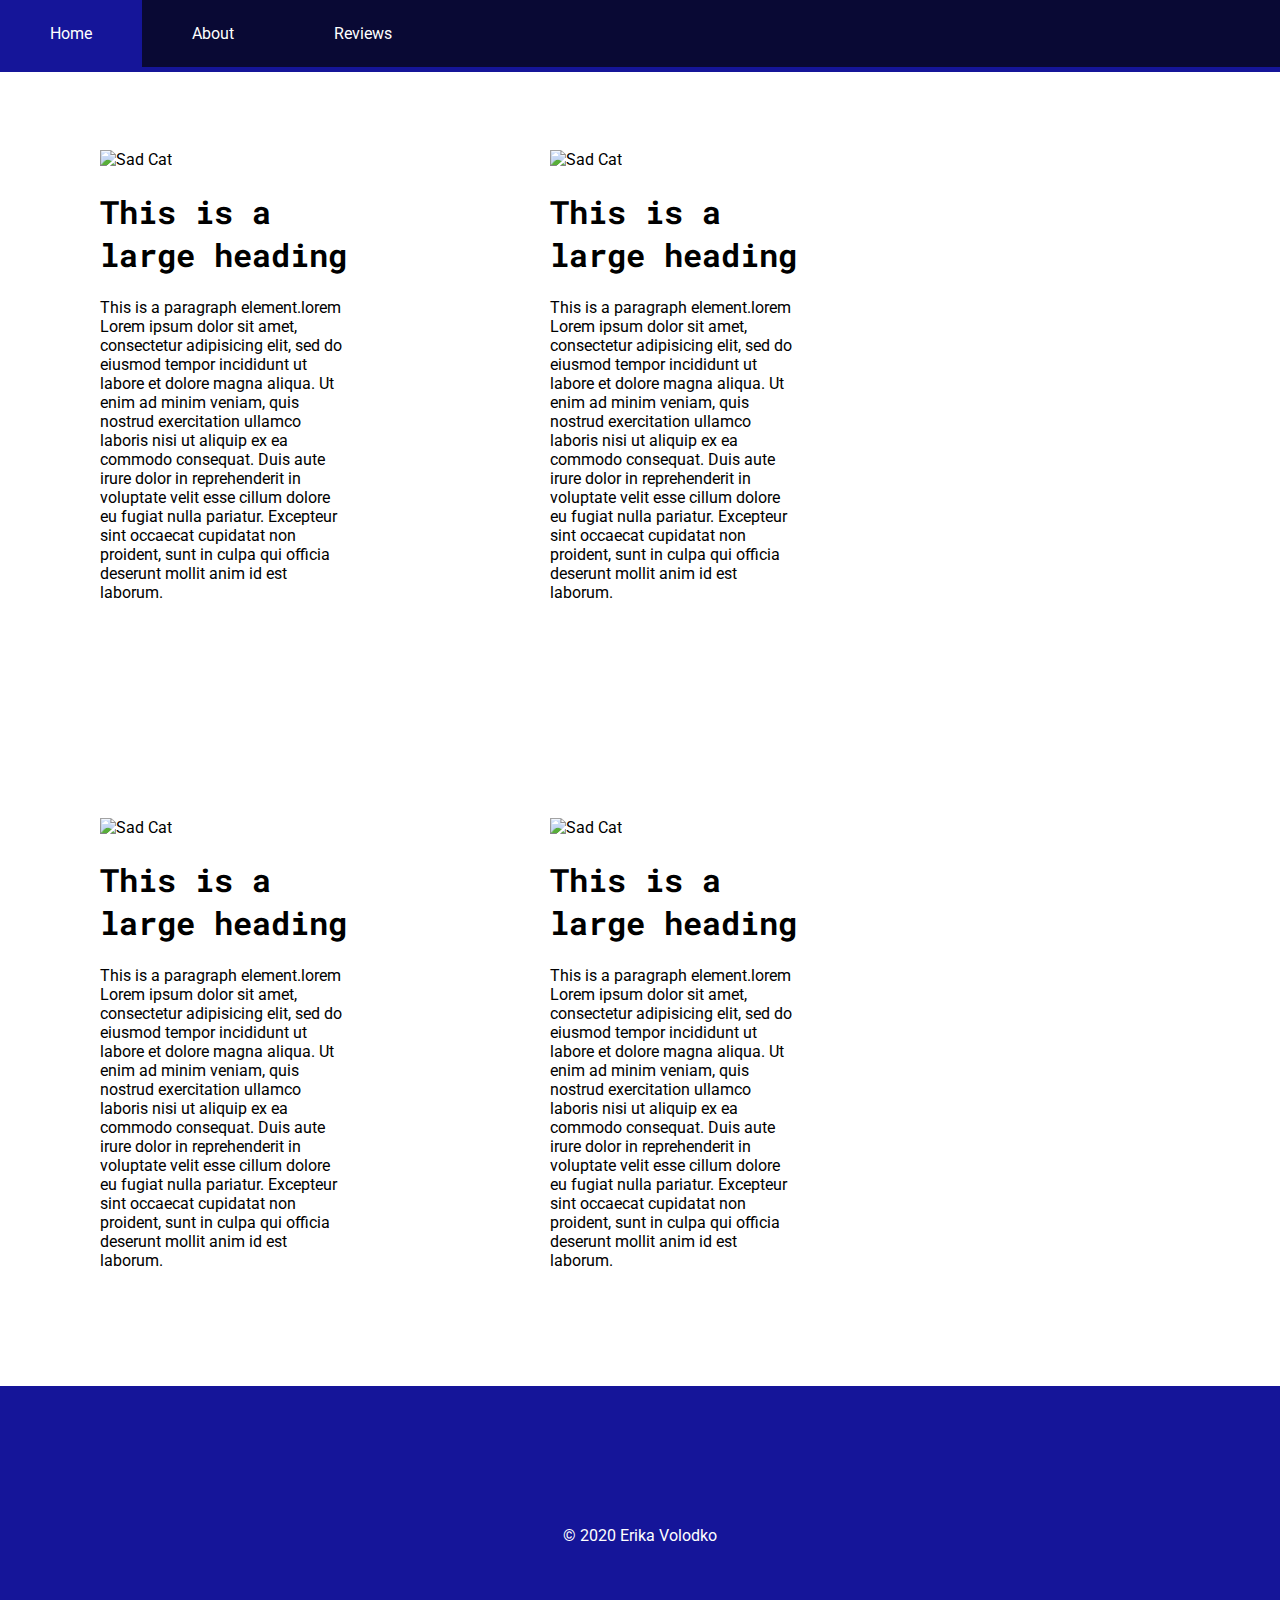
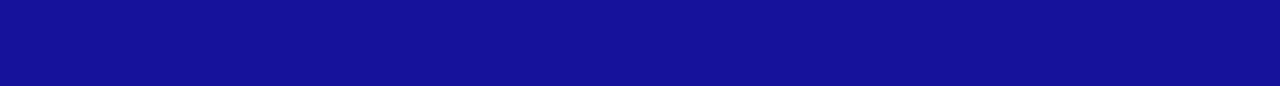
==== index.html @ 5141272b "commit" ====
<!DOCTYPE html>
<html>

<head>
	<title>Example</title>

	<meta name="keywords" content="example, website, webpage, html" />
	<meta name="author" content="Erika Volodko" />

	<link href="css/style.css" rel="stylesheet" type="text/css" />

    <!-- Typography -->
    <link href="https://fonts.googleapis.com/css2?family=Roboto+Mono:wght@700&family=Roboto:wght@300;900&display=swap" rel="stylesheet">
</head>

<body>
	<div class="navigation">
		<ul>
			<li><a class="active" href="#">Home </a></li>
			<li><a href="pages/about.html">About </a></li>
			<li><a href="pages/misc/reviews.html">Reviews </a></li>
		</ul>
	</div>

    <div class="container">
	<div class="content1">
		<img id="cat_image1" src="https://cdn.hswstatic.com/gif/persian-cat-1.jpg" alt="Sad Cat" title="The cat is sad because my students are sleepy."/>
		<h1> This is a large heading </h1>
		<p> This is a paragraph element.lorem Lorem ipsum dolor sit amet, consectetur adipisicing elit, sed do eiusmod
			tempor incididunt ut labore et dolore magna aliqua. Ut enim ad minim veniam, quis nostrud exercitation
			ullamco laboris nisi ut aliquip
			ex ea commodo consequat. Duis aute irure dolor in reprehenderit in voluptate velit esse cillum dolore eu
			fugiat nulla pariatur. Excepteur sint occaecat cupidatat non proident, sunt in culpa qui officia deserunt
			mollit anim id est laborum.</p>
	</div>

	<div class="content1">
		<img id="cat_image1" src="https://vetstreet.brightspotcdn.com/dims4/default/7cc218c/2147483647/thumbnail/645x380/quality/90/?url=https%3A%2F%2Fvetstreet-brightspot.s3.amazonaws.com%2Fa5%2F69%2Fe639b7ab40c2a290e3296de726d8%2FPersian-AP-PIFN6J-645sm3614.jpg" alt="Sad Cat" title="The cat is sad because my students are sleepy."/>
		<h1> This is a large heading </h1>
		<p> This is a paragraph element.lorem Lorem ipsum dolor sit amet, consectetur adipisicing elit, sed do eiusmod
			tempor incididunt ut labore et dolore magna aliqua. Ut enim ad minim veniam, quis nostrud exercitation
			ullamco laboris nisi ut aliquip
			ex ea commodo consequat. Duis aute irure dolor in reprehenderit in voluptate velit esse cillum dolore eu
			fugiat nulla pariatur. Excepteur sint occaecat cupidatat non proident, sunt in culpa qui officia deserunt
			mollit anim id est laborum.</p>
	</div>

	<div class="content1">
		<img id="cat_image1" src="https://petsittersireland.com/wp-content/uploads/2018/02/Persian-Cat-Food.jpg" alt="Sad Cat" title="The cat is sad because my students are sleepy."/>
		<h1> This is a large heading </h1>
		<p> This is a paragraph element.lorem Lorem ipsum dolor sit amet, consectetur adipisicing elit, sed do eiusmod
			tempor incididunt ut labore et dolore magna aliqua. Ut enim ad minim veniam, quis nostrud exercitation
			ullamco laboris nisi ut aliquip
			ex ea commodo consequat. Duis aute irure dolor in reprehenderit in voluptate velit esse cillum dolore eu
			fugiat nulla pariatur. Excepteur sint occaecat cupidatat non proident, sunt in culpa qui officia deserunt
			mollit anim id est laborum.</p>
	</div>

	<div class="content1">
		<img id="cat_image1" src="https://www.pets4homes.co.uk/images/articles/4396/large/five-personality-traits-of-the-persian-cat-59cbc0cd0f41c.jpg" alt="Sad Cat" title="The cat is sad because my students are sleepy."/>
		<h1> This is a large heading </h1>
		<p> This is a paragraph element.lorem Lorem ipsum dolor sit amet, consectetur adipisicing elit, sed do eiusmod
			tempor incididunt ut labore et dolore magna aliqua. Ut enim ad minim veniam, quis nostrud exercitation
			ullamco laboris nisi ut aliquip
			ex ea commodo consequat. Duis aute irure dolor in reprehenderit in voluptate velit esse cillum dolore eu
			fugiat nulla pariatur. Excepteur sint occaecat cupidatat non proident, sunt in culpa qui officia deserunt
			mollit anim id est laborum.</p>
	</div>
    </div>
    <div class="footer">
    <p>&copy; 2020 Erika Volodko</p>
    </div>

</body>

</html>
---- css/style.css ----
body{
    margin:0;
    font-family: 'Roboto', sans-serif;
}

h1{
    font-family: 'Roboto Mono', monospace;
}

.container{
    width: 100%;
    /* height: 500px; */
    margin: 50px auto;
    clear: both;
}

#cat_image {
    width: 10%;
}

#cat_image1 {
    width: 100%;
    height: 200px;
}

.navigation ul{
    list-style-type: none;
    margin: 0;
    padding: 0;
    overflow: hidden;
    background-color: #090934;
    position: fixed;
    top: 0;
    width: 100%;
    border-bottom: 5px solid #151599;
}

.navigation li {
    float: left;
}

.navigation li a {
    display: block;
    color: white;
    text-align: center;
    padding: 24px 50px;
    text-decoration: none;
}

.navigation a.active{
    background-color: #151599;
}

.content{
    margin-top: 100px;
    left: auto;
    right: auto;
}

.content1{
    float: left;
    width: 250px;
    padding: 100px;
    position: relative;
    z-index: -10;
}

.footer{
    height: 300px;
    text-align: center;
    background-color: #151599;
    color: white;
        clear: both;
}

.footer p{
    padding: 140px 0px;
}
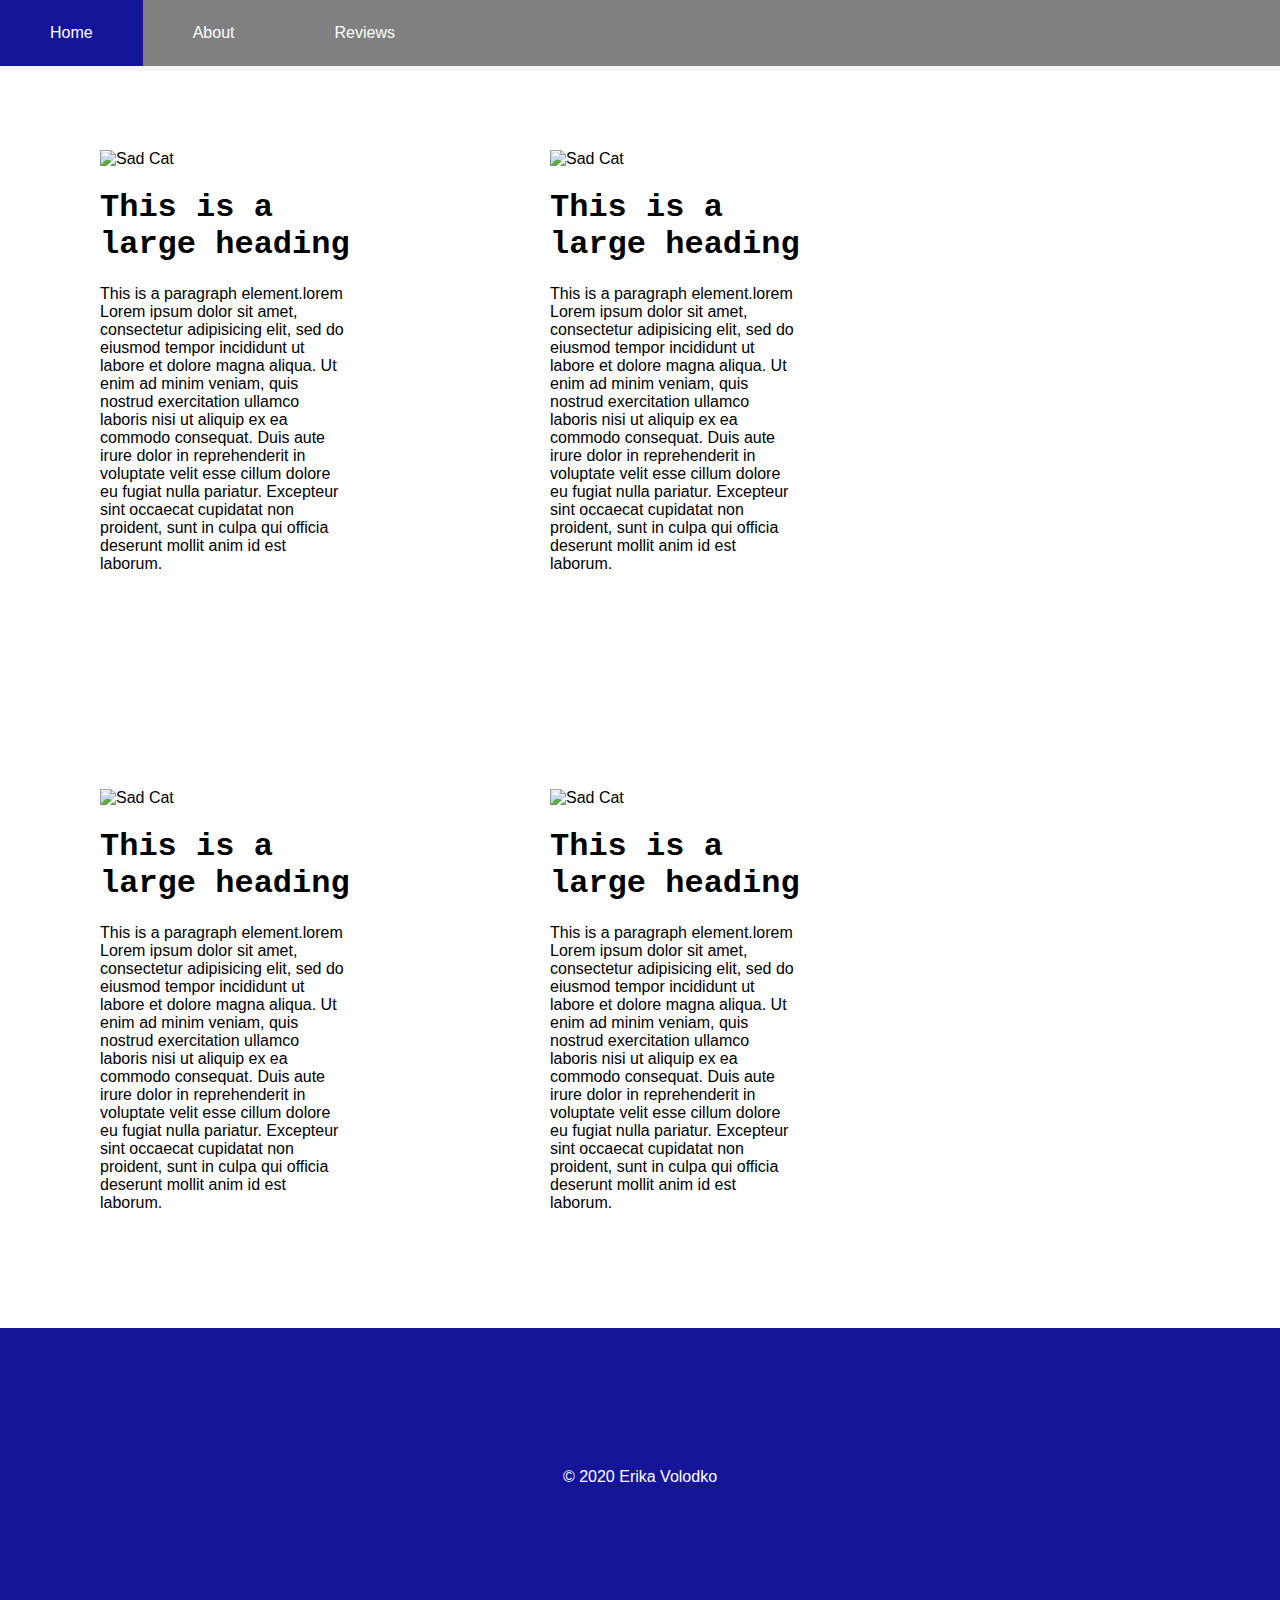
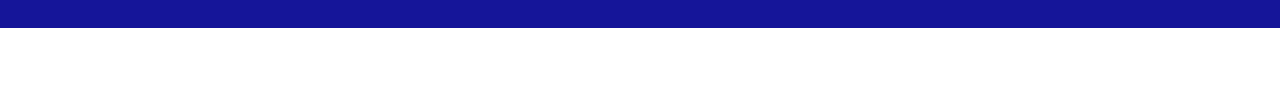
==== commit 67c46012: "commit" ====
--- a/index.html
+++ b/index.html
@@ -2,15 +2,15 @@
 <html>
 
 <head>
-	<title>Example</title>
+	<title>Home</title>
 
 	<meta name="keywords" content="example, website, webpage, html" />
-	<meta name="author" content="Erika Volodko" />
+	<meta name="author" content="Taiane Vieira da Silva" />
 
 	<link href="css/style.css" rel="stylesheet" type="text/css" />
 
     <!-- Typography -->
-    <link href="https://fonts.googleapis.com/css2?family=Roboto+Mono:wght@700&family=Roboto:wght@300;900&display=swap" rel="stylesheet">
+   <link href="https://fonts.googleapis.com/css2?family=Poppins&display=swap" rel="stylesheet">
 </head>
 
 <body>
--- a/css/style.css
+++ b/css/style.css
@@ -24,15 +24,16 @@
 }
 
 .navigation ul{
+    text-align: right; 
     list-style-type: none;
     margin: 0;
     padding: 0;
     overflow: hidden;
-    background-color: #090934;
+    background-color: grey;
     position: fixed;
     top: 0;
     width: 100%;
-    border-bottom: 5px solid #151599;
+    border-bottom: 5px solid whitesmoke;
 }
 
 .navigation li {
